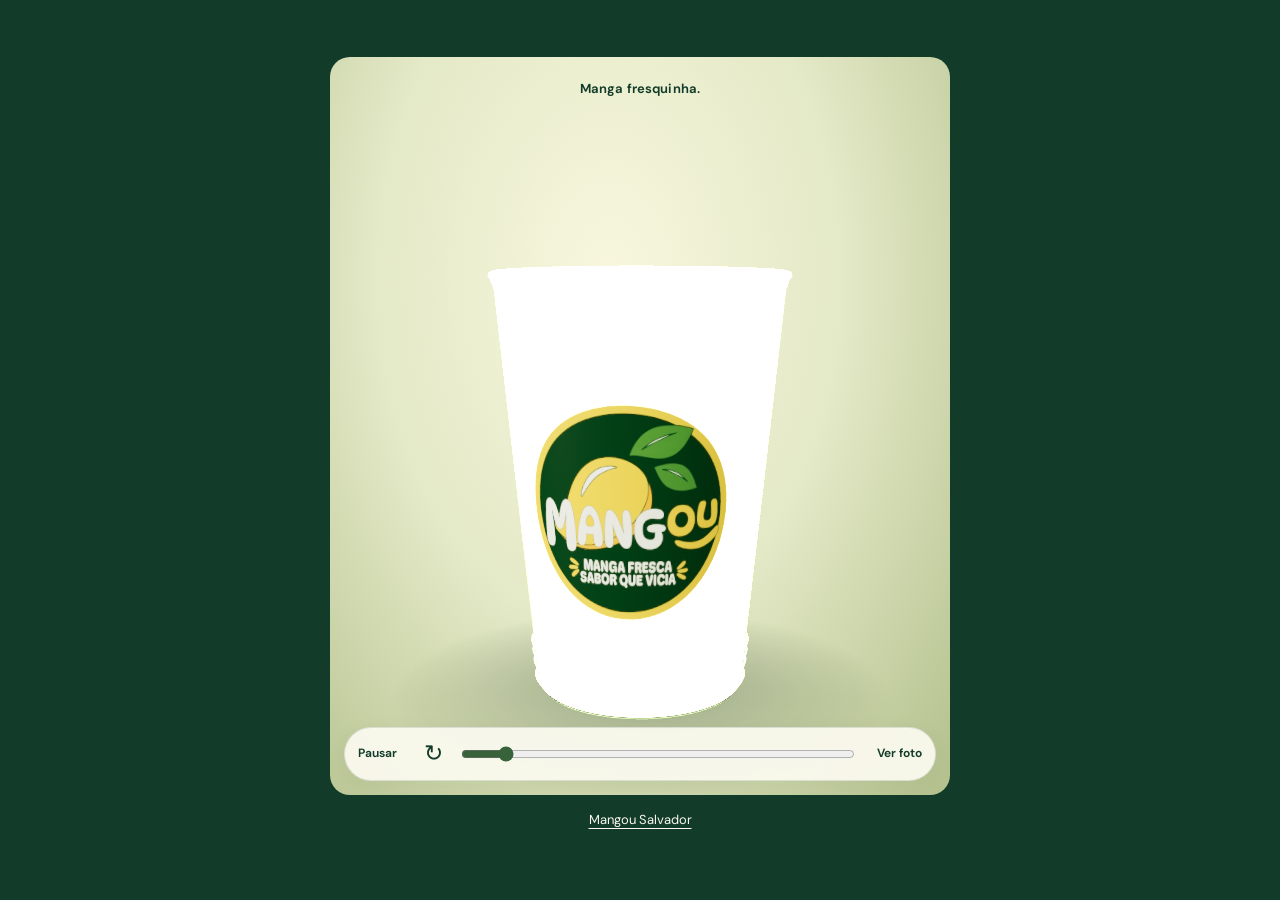
==== animacao-3d.html @ d1b0a179 "Substitui vídeo por montagem procedural do copo em 3D" ====
<!doctype html><html lang="pt-BR"><head><meta charset="utf-8"><meta name="viewport" content="width=device-width,initial-scale=1,viewport-fit=cover"><meta name="theme-color" content="#123c29"><title>Mangou · Montagem 3D</title><link rel="icon" href="assets/favicon.png"><link rel="stylesheet" href="cup-3d.css?v=1"><style>@font-face{font-family:Body;src:url('assets/body-v2.woff2')}*{box-sizing:border-box}body{margin:0;background:#123c29;min-height:100svh;display:grid;place-items:center;padding:20px;font-family:Body,Arial,sans-serif}.preview{width:min(100%,620px)}.cup-stage{width:100%;height:min(82svh,740px);min-height:360px}a{display:block;text-align:center;color:#f9f7ed;font-size:13px;padding:16px;text-underline-offset:4px}</style><script type="module" src="cup-3d.js?v=1"></script></head><body><main class="preview">        <div class="cup-stage" data-mangou-3d data-state="loading" role="group" aria-label="Montagem do copo Mangou em 3D">
          <img class="cup-fallback" src="assets/manga.webp" alt="Copo Mangou com manga fresca e limão" width="1200" height="1600">
          <canvas class="cup-canvas" role="img" aria-label="Copo transparente em 3D recebe tiras de manga, limão e tempero; a tampa se encaixa ao final"></canvas>
          <span class="cup-stage-status" data-cup-status aria-live="polite">Preparando seu Mangou…</span>
          <div class="cup-toolbar">
            <button type="button" data-cup-toggle aria-pressed="false">Pausar</button>
            <button type="button" data-cup-replay aria-label="Reiniciar montagem" title="Reiniciar montagem">↻</button>
            <input type="range" data-cup-seek min="0" max="100" step="0.1" value="0" aria-label="Progresso da montagem">
            <button type="button" data-cup-photo aria-pressed="false">Ver foto</button>
          </div>
          <noscript><span class="cup-noscript">Manga fresca. Do seu jeito.</span></noscript>
        </div>
<a href="index.html">Mangou Salvador</a></main></body></html>
---- cup-3d.css ----
.cup-stage { position: relative; isolation: isolate; overflow: hidden; border-radius: 20px; background: radial-gradient(ellipse at 45% 30%, #f8f7de 0%, #e4e9c7 48%, #b2c08c 100%); color: #123c29; }
.cup-canvas { display: block; position: absolute; inset: 0; width: 100%; height: 100%; opacity: 0; transition: opacity .3s; }
.cup-fallback { position: absolute; inset: 0; width: 100%; height: 100%; object-fit: cover; opacity: 1; }
.cup-stage[data-state=ready]:not(.is-photo) .cup-canvas { opacity: 1; }
.cup-stage[data-state=ready]:not(.is-photo) .cup-fallback { opacity: 0; pointer-events: none; }
.cup-stage-status { position: absolute; top: 22px; left: 20px; right: 20px; text-align: center; font: 650 13px/1.5 Body, Arial, sans-serif; letter-spacing: .01em; pointer-events: none; }
.cup-stage:not([data-state=ready]) .cup-stage-status, .cup-stage.is-photo .cup-stage-status { padding: 8px 12px; width: max-content; max-width: calc(100% - 40px); margin: auto; border-radius: 20px; background: #f9f7eded; }
.cup-toolbar { position: absolute; z-index: 2; inset: auto 14px 14px; display: none; align-items: center; justify-content: space-between; gap: 4px; padding: 3px; border: 1px solid #123c2920; border-radius: 28px; background: #faf9eef0; box-shadow: 0 4px 20px #17300e0c; }
.cup-stage[data-state=ready] .cup-toolbar { display: flex; }
.cup-toolbar button { flex-shrink: 0; display: inline-flex; align-items: center; justify-content: center; min-width: 44px; min-height: 44px; padding: 8px 10px; border: 0; border-radius: 22px; color: #123c29; background: transparent; font: 650 12px/1.3 Body, Arial, sans-serif; cursor: pointer; touch-action: manipulation; }
.cup-toolbar button:hover { background: #123c2910; }
.cup-toolbar button:disabled { opacity: .35; cursor: default; }
.cup-toolbar [data-cup-replay] { font-size: 23px; font-weight: 400; }
.cup-toolbar input { flex: 1 1 auto; min-width: 20px; width: 90px; height: 44px; margin: 0 8px 0 2px; accent-color: #38633a; cursor: pointer; }
.cup-toolbar input:focus-visible, .cup-toolbar button:focus-visible { outline: 3px solid #a26b16; outline-offset: 1px; }
.cup-stage.is-photo input { visibility: hidden; }
.cup-noscript { position: absolute; bottom: 20px; left: 20px; color: #fff; }
.hero--3d { background: #123c29; }
.hero--3d .hero-background { display: none; }
.hero--3d::before { background: radial-gradient(ellipse at 80% 20%, #385334 0%, #123c29 68%); }
.hero--3d .hero-inner { display: grid; grid-template-columns: minmax(0, .9fr) minmax(0, 1.1fr); grid-template-rows: auto auto auto auto; column-gap: 54px; row-gap: 22px; align-content: center; align-items: center; }
.hero--3d .hero-copy { display: contents; }
.hero--3d h1 { grid-column: 1; grid-row: 1; margin: 0; }
.hero--3d .hero-description { grid-column: 1; grid-row: 2; margin: 0; }
.hero--3d .hero-actions { grid-column: 1; grid-row: 3; }
.hero--3d .hero-footnote { grid-column: 1; grid-row: 4; margin: 0; }
.hero--3d .hero-3d-media { position: relative; z-index: 1; grid-column: 2; grid-row: 1 / span 4; width: 100%; height: 570px; }
@media (min-width: 1600px) { .hero--3d .hero-3d-media { height: 620px; } }
@media (min-width: 801px) and (max-width: 1099px) {
  .hero--3d .hero-inner { column-gap: 28px; grid-template-columns: minmax(0, 1fr) minmax(0, 1fr); }
  .hero--3d h1 { font-size: clamp(64px, 8.2vw, 85px); }
  .hero--3d .hero-3d-media { height: 530px; }
}
@media (max-width: 800px) {
  .hero--3d .hero-inner { grid-template-columns: minmax(0, 1fr); grid-template-rows: auto auto auto auto auto; gap: 20px; min-height: 0; padding-block: 28px; }
  .hero--3d h1 { grid-column: 1; grid-row: 1; margin: 0; }
  .hero--3d .hero-3d-media { grid-column: 1; grid-row: 2; height: auto; aspect-ratio: 1 / 1.18; max-height: 510px; border-radius: 16px; }
  .hero--3d .hero-description { grid-column: 1; grid-row: 3; }
  .hero--3d .hero-actions { grid-column: 1; grid-row: 4; }
  .hero--3d .hero-footnote { grid-column: 1; grid-row: 5; }
  .cup-stage-status { top: 16px; font-size: 12px; }
  .cup-toolbar { inset: auto 8px 8px; gap: 0; }
  .cup-toolbar button { padding-inline: 8px; font-size: 11px; }
  .cup-toolbar input { margin-inline: 0 5px; }
}
@media (prefers-reduced-motion: reduce) { .cup-canvas { transition: none; } }
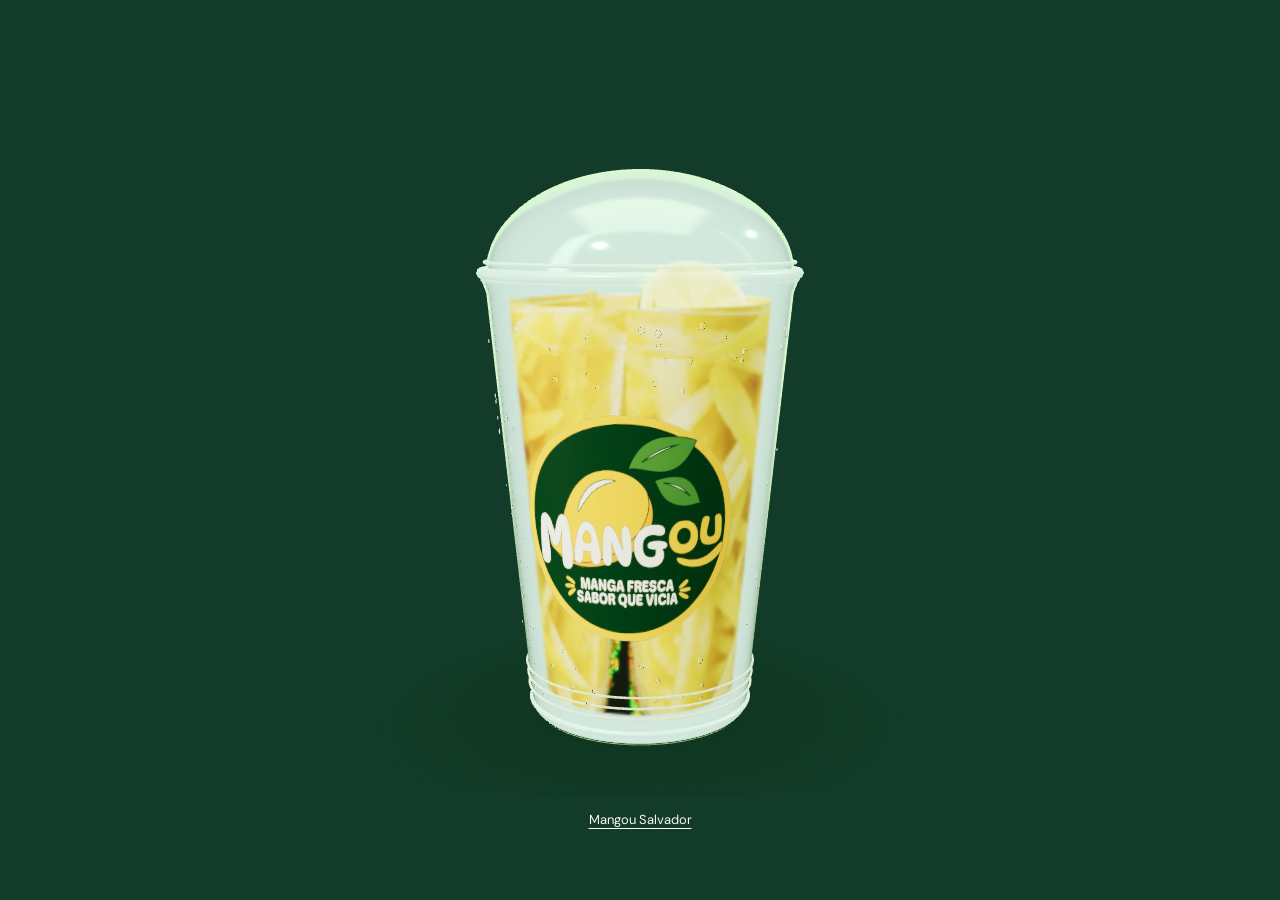
==== commit c4241177: "Remove painel e barra do copo e aplica texturas de manga e PET" ====
--- a/animacao-3d.html
+++ b/animacao-3d.html
@@ -1,13 +1,8 @@
-<!doctype html><html lang="pt-BR"><head><meta charset="utf-8"><meta name="viewport" content="width=device-width,initial-scale=1,viewport-fit=cover"><meta name="theme-color" content="#123c29"><title>Mangou · Montagem 3D</title><link rel="icon" href="assets/favicon.png"><link rel="stylesheet" href="cup-3d.css?v=1"><style>@font-face{font-family:Body;src:url('assets/body-v2.woff2')}*{box-sizing:border-box}body{margin:0;background:#123c29;min-height:100svh;display:grid;place-items:center;padding:20px;font-family:Body,Arial,sans-serif}.preview{width:min(100%,620px)}.cup-stage{width:100%;height:min(82svh,740px);min-height:360px}a{display:block;text-align:center;color:#f9f7ed;font-size:13px;padding:16px;text-underline-offset:4px}</style><script type="module" src="cup-3d.js?v=1"></script></head><body><main class="preview">        <div class="cup-stage" data-mangou-3d data-state="loading" role="group" aria-label="Montagem do copo Mangou em 3D">
-          <img class="cup-fallback" src="assets/manga.webp" alt="Copo Mangou com manga fresca e limão" width="1200" height="1600">
+<!doctype html><html lang="pt-BR"><head><meta charset="utf-8"><meta name="viewport" content="width=device-width,initial-scale=1,viewport-fit=cover"><meta name="theme-color" content="#123c29"><title>Mangou · Montagem 3D</title><link rel="icon" href="assets/favicon.png"><link rel="stylesheet" href="cup-3d.css?v=3"><style>@font-face{font-family:Body;src:url('assets/body-v2.woff2')}*{box-sizing:border-box}body{margin:0;background:#123c29;min-height:100svh;display:grid;place-items:center;padding:20px;font-family:Body,Arial,sans-serif}.preview{width:min(100%,620px)}.cup-stage{width:100%;height:min(82svh,740px);min-height:360px}a{display:block;text-align:center;color:#f9f7ed;font-size:13px;padding:16px;text-underline-offset:4px}</style><script type="module" src="cup-3d.js?v=2"></script></head><body><main class="preview">        <div class="cup-stage" data-mangou-3d data-state="loading" role="group" aria-label="Montagem do copo Mangou em 3D">
+          <div class="cup-fallback" role="img" aria-label="Copo Mangou com manga fresca"></div>
           <canvas class="cup-canvas" role="img" aria-label="Copo transparente em 3D recebe tiras de manga, limão e tempero; a tampa se encaixa ao final"></canvas>
           <span class="cup-stage-status" data-cup-status aria-live="polite">Preparando seu Mangou…</span>
-          <div class="cup-toolbar">
-            <button type="button" data-cup-toggle aria-pressed="false">Pausar</button>
-            <button type="button" data-cup-replay aria-label="Reiniciar montagem" title="Reiniciar montagem">↻</button>
-            <input type="range" data-cup-seek min="0" max="100" step="0.1" value="0" aria-label="Progresso da montagem">
-            <button type="button" data-cup-photo aria-pressed="false">Ver foto</button>
-          </div>
+          <button class="cup-a11y-pause" type="button" data-cup-toggle aria-pressed="false">Pausar montagem do copo</button>
           <noscript><span class="cup-noscript">Manga fresca. Do seu jeito.</span></noscript>
         </div>
 <a href="index.html">Mangou Salvador</a></main></body></html>
--- a/cup-3d.css
+++ b/cup-3d.css
@@ -1,24 +1,15 @@
-.cup-stage { position: relative; isolation: isolate; overflow: hidden; border-radius: 20px; background: radial-gradient(ellipse at 45% 30%, #f8f7de 0%, #e4e9c7 48%, #b2c08c 100%); color: #123c29; }
+.cup-stage { position: relative; isolation: isolate; overflow: hidden; border-radius: 0; background: transparent; color: inherit; }
 .cup-canvas { display: block; position: absolute; inset: 0; width: 100%; height: 100%; opacity: 0; transition: opacity .3s; }
-.cup-fallback { position: absolute; inset: 0; width: 100%; height: 100%; object-fit: cover; opacity: 1; }
-.cup-stage[data-state=ready]:not(.is-photo) .cup-canvas { opacity: 1; }
-.cup-stage[data-state=ready]:not(.is-photo) .cup-fallback { opacity: 0; pointer-events: none; }
-.cup-stage-status { position: absolute; top: 22px; left: 20px; right: 20px; text-align: center; font: 650 13px/1.5 Body, Arial, sans-serif; letter-spacing: .01em; pointer-events: none; }
-.cup-stage:not([data-state=ready]) .cup-stage-status, .cup-stage.is-photo .cup-stage-status { padding: 8px 12px; width: max-content; max-width: calc(100% - 40px); margin: auto; border-radius: 20px; background: #f9f7eded; }
-.cup-toolbar { position: absolute; z-index: 2; inset: auto 14px 14px; display: none; align-items: center; justify-content: space-between; gap: 4px; padding: 3px; border: 1px solid #123c2920; border-radius: 28px; background: #faf9eef0; box-shadow: 0 4px 20px #17300e0c; }
-.cup-stage[data-state=ready] .cup-toolbar { display: flex; }
-.cup-toolbar button { flex-shrink: 0; display: inline-flex; align-items: center; justify-content: center; min-width: 44px; min-height: 44px; padding: 8px 10px; border: 0; border-radius: 22px; color: #123c29; background: transparent; font: 650 12px/1.3 Body, Arial, sans-serif; cursor: pointer; touch-action: manipulation; }
-.cup-toolbar button:hover { background: #123c2910; }
-.cup-toolbar button:disabled { opacity: .35; cursor: default; }
-.cup-toolbar [data-cup-replay] { font-size: 23px; font-weight: 400; }
-.cup-toolbar input { flex: 1 1 auto; min-width: 20px; width: 90px; height: 44px; margin: 0 8px 0 2px; accent-color: #38633a; cursor: pointer; }
-.cup-toolbar input:focus-visible, .cup-toolbar button:focus-visible { outline: 3px solid #a26b16; outline-offset: 1px; }
-.cup-stage.is-photo input { visibility: hidden; }
+.cup-fallback { position: absolute; left: 50%; top: 50%; width: min(95%, 560px); aspect-ratio: 1; transform: translate(-50%, -50%); background: url('assets/cup-assembly-atlas.webp') right top / 200% 200% no-repeat; opacity: 0; pointer-events: none; }
+.cup-stage[data-state=ready] .cup-canvas { opacity: 1; }
+.cup-stage[data-state=fallback] .cup-fallback { opacity: 1; }
+.cup-stage-status, .cup-a11y-pause { position: absolute; width: 1px; height: 1px; margin: -1px; padding: 0; overflow: hidden; clip-path: inset(50%); white-space: nowrap; border: 0; }
+.cup-a11y-pause:focus-visible { z-index: 3; left: 12px; bottom: 12px; width: auto; height: auto; min-height: 44px; margin: 0; padding: 10px 16px; border-radius: 22px; clip-path: none; white-space: normal; background: #f9f7ed; color: #123c29; outline: 3px solid #f6c431; cursor: pointer; }
 .cup-noscript { position: absolute; bottom: 20px; left: 20px; color: #fff; }
 .hero--3d { background: #123c29; }
 .hero--3d .hero-background { display: none; }
 .hero--3d::before { background: radial-gradient(ellipse at 80% 20%, #385334 0%, #123c29 68%); }
-.hero--3d .hero-inner { display: grid; grid-template-columns: minmax(0, .9fr) minmax(0, 1.1fr); grid-template-rows: auto auto auto auto; column-gap: 54px; row-gap: 22px; align-content: center; align-items: center; }
+.hero.hero--3d .hero-inner { display: grid; grid-template-columns: minmax(0, .9fr) minmax(0, 1.1fr); grid-template-rows: auto auto auto auto; column-gap: 54px; row-gap: 22px; align-content: center; align-items: center; }
 .hero--3d .hero-copy { display: contents; }
 .hero--3d h1 { grid-column: 1; grid-row: 1; margin: 0; }
 .hero--3d .hero-description { grid-column: 1; grid-row: 2; margin: 0; }
@@ -27,20 +18,16 @@
 .hero--3d .hero-3d-media { position: relative; z-index: 1; grid-column: 2; grid-row: 1 / span 4; width: 100%; height: 570px; }
 @media (min-width: 1600px) { .hero--3d .hero-3d-media { height: 620px; } }
 @media (min-width: 801px) and (max-width: 1099px) {
-  .hero--3d .hero-inner { column-gap: 28px; grid-template-columns: minmax(0, 1fr) minmax(0, 1fr); }
+  .hero.hero--3d .hero-inner { column-gap: 28px; grid-template-columns: minmax(0, 1fr) minmax(0, 1fr); }
   .hero--3d h1 { font-size: clamp(64px, 8.2vw, 85px); }
   .hero--3d .hero-3d-media { height: 530px; }
 }
 @media (max-width: 800px) {
-  .hero--3d .hero-inner { grid-template-columns: minmax(0, 1fr); grid-template-rows: auto auto auto auto auto; gap: 20px; min-height: 0; padding-block: 28px; }
+  .hero.hero--3d .hero-inner { grid-template-columns: minmax(0, 1fr); grid-template-rows: auto auto auto auto auto; gap: 20px; min-height: 0; padding-block: 28px; }
   .hero--3d h1 { grid-column: 1; grid-row: 1; margin: 0; }
-  .hero--3d .hero-3d-media { grid-column: 1; grid-row: 2; height: auto; aspect-ratio: 1 / 1.18; max-height: 510px; border-radius: 16px; }
+  .hero--3d .hero-3d-media { grid-column: 1; grid-row: 2; height: auto; aspect-ratio: 1 / 1.18; max-height: 510px; border-radius: 0; }
   .hero--3d .hero-description { grid-column: 1; grid-row: 3; }
   .hero--3d .hero-actions { grid-column: 1; grid-row: 4; }
   .hero--3d .hero-footnote { grid-column: 1; grid-row: 5; }
-  .cup-stage-status { top: 16px; font-size: 12px; }
-  .cup-toolbar { inset: auto 8px 8px; gap: 0; }
-  .cup-toolbar button { padding-inline: 8px; font-size: 11px; }
-  .cup-toolbar input { margin-inline: 0 5px; }
 }
 @media (prefers-reduced-motion: reduce) { .cup-canvas { transition: none; } }
